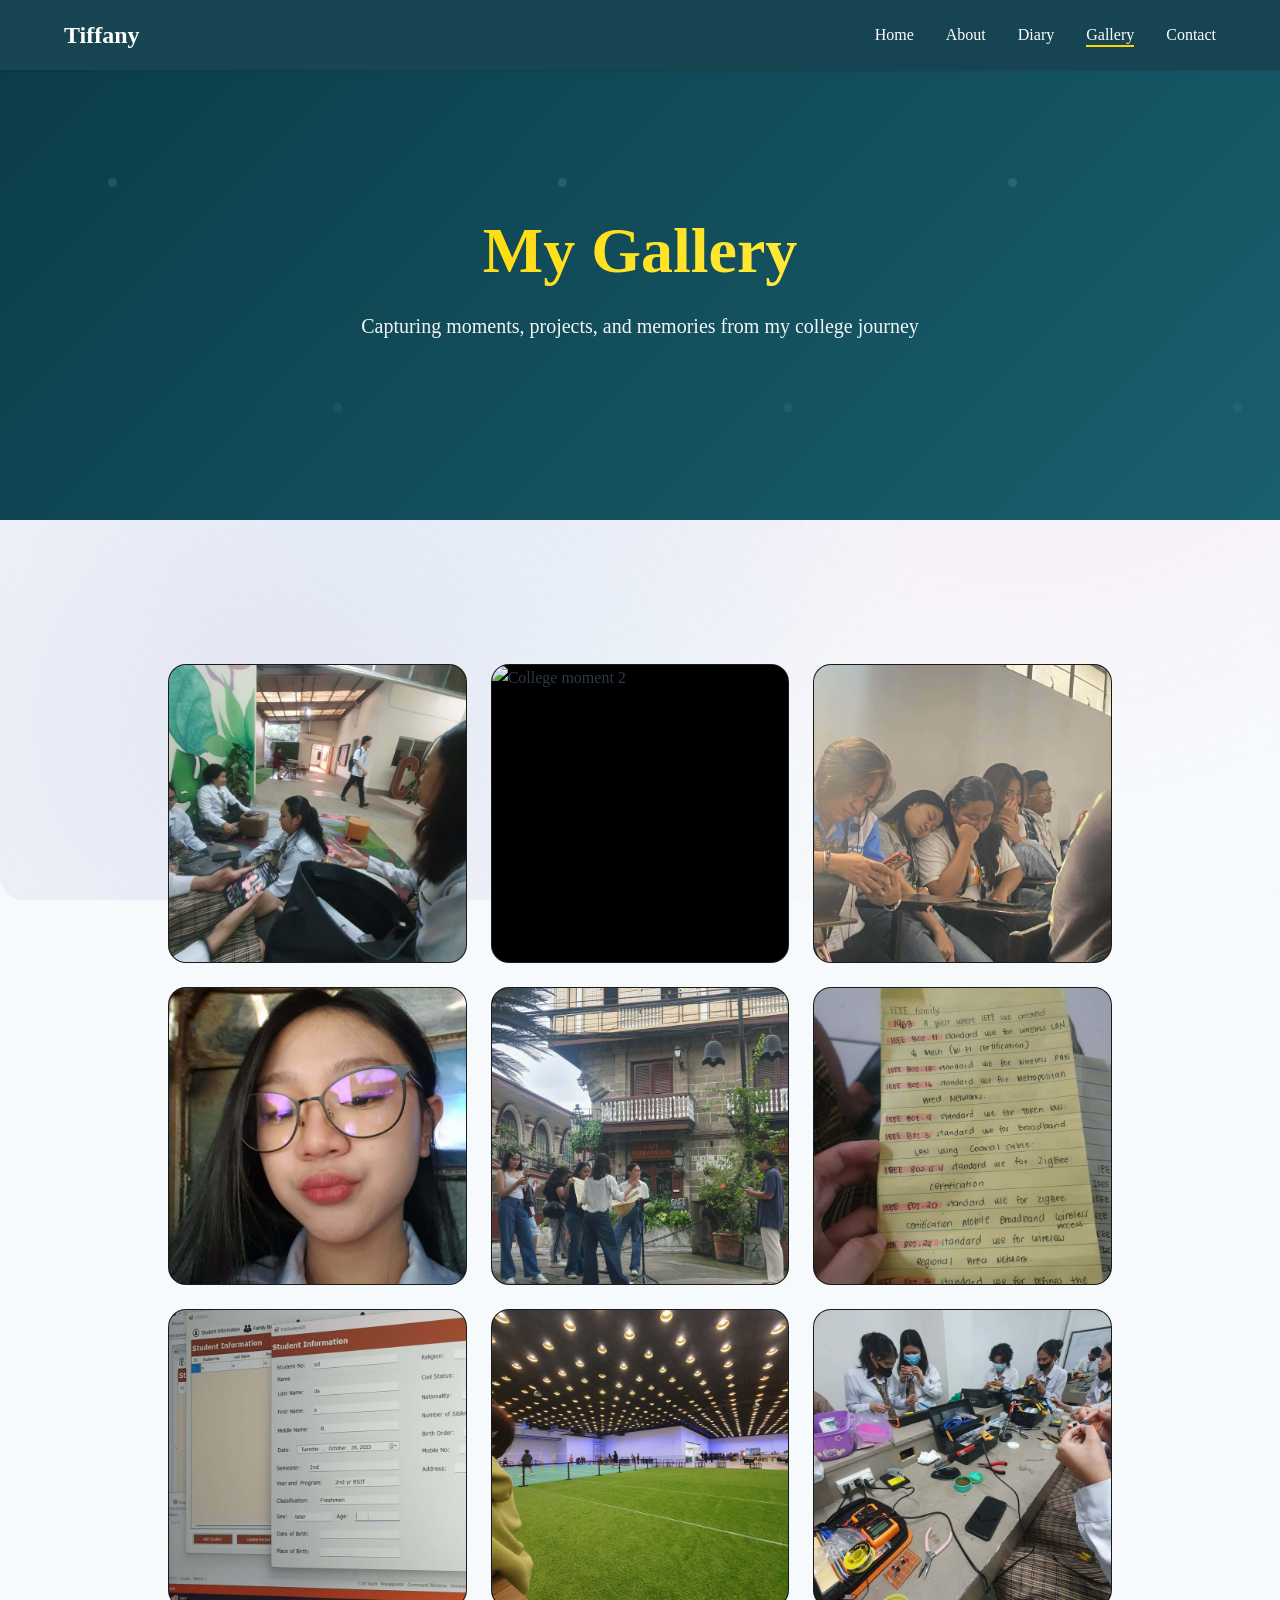
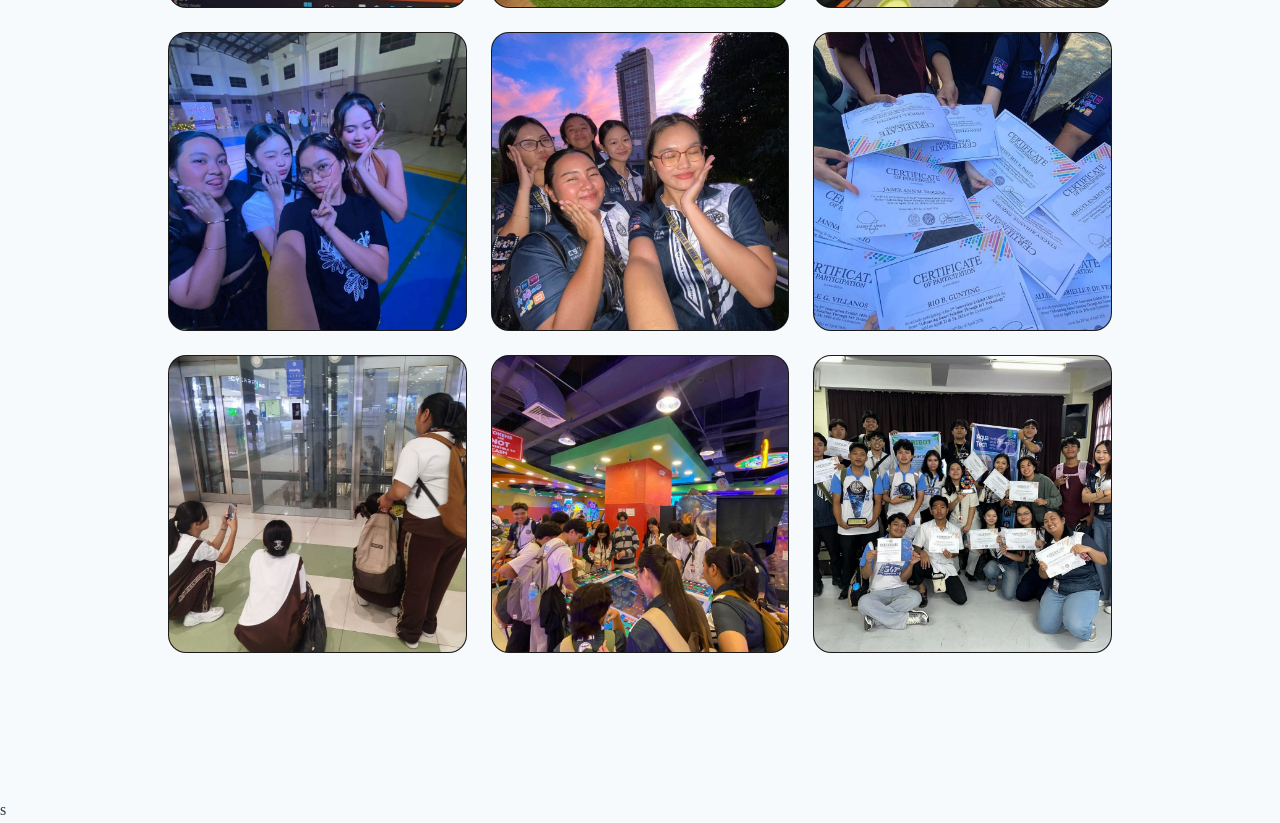
==== gallery.html @ 6e897db8 "MY DIARY" ====
<!DOCTYPE html>
<html lang="en">
<head>
    <meta charset="UTF-8">
    <meta name="viewport" content="width=device-width, initial-scale=1.0">
    <title>Gallery - Tiffany</title>
    <link rel="stylesheet" href="style.css">
    <link href="https://fonts.googleapis.com/css2?family=Poppins:wght@300;400;500;600;700&display=swap" rel="stylesheet">
</head>
<body>
    <!-- Navbar -->
    <nav class="navbar">
        <h1 class="logo">Tiffany</h1>
        <ul>
            <li><a href="index.html">Home</a></li>
            <li><a href="about.html">About</a></li>
            <li><a href="diary.html">Diary</a></li>
            <li><a href="gallery.html" class="active">Gallery</a></li>
            <li><a href="contact.html">Contact</a></li>
        </ul>
    </nav>

    <!-- Hero Header -->
    <section class="hero hero-gallery">
        <div class="hero-text">
            <h1>My Gallery</h1>
            <p>Capturing moments, projects, and memories from my college journey</p>
        </div>
    </section>

    <!-- Gallery Grid -->
    <div class="container">
        <div class="gallery-grid">
            <div class="gallery-item">
                <img src="pic5.jpg" alt="College moment 1" loading="lazy">
            </div>

            <div class="gallery-item">
                <img src="11.jpg" alt="College moment 2" loading="lazy">
            </div>

            <div class="gallery-item">
                <img src="pic10.jpg" alt="College moment 3" loading="lazy">
            </div>

            <div class="gallery-item">
                <img src="pic9.jpg" alt="College moment 4" loading="lazy">
            </div>

            <div class="gallery-item">
                <img src="pic8.jpg" alt="College moment 5" loading="lazy">               
            </div>

            <div class="gallery-item">
                <img src="pic7.jpg" alt="College moment 6" loading="lazy">                  
            </div>
            
            <div class="gallery-item">
                <img src="pic6.jpg" alt="College moment 7" loading="lazy">               
            </div>

            <div class="gallery-item">
                <img src="pic4.jpg" alt="College moment 8" loading="lazy">
            </div>

            <div class="gallery-item wide">
                <img src="pic3.jpg" alt="Screenshot project" loading="lazy">
            </div>

            <div class="gallery-item wide">
                <img src="pic2.jpg" alt="Screenshot project 2" loading="lazy">
            </div>

            <div class="gallery-item wide">
                <img src="pic12.jpg" alt="Screenshot project 2" loading="lazy">
            </div>

            <div class="gallery-item wide">
                <img src="pic13.jpg" alt="Screenshot project 2" loading="lazy">
            </div>

            <div class="gallery-item wide">
                <img src="pic15.jpg" alt="Screenshot project 2" loading="lazy">
            </div>

            <div class="gallery-item wide">
                <img src="pic16.jpg" alt="Screenshot project 2" loading="lazy">
            </div>

            <div class="gallery-item wide">
                <img src="pic17.jpg" alt="Screenshot project 2" loading="lazy">
            </div>

        </div>
    </div>
</body>s
</html>
---- style.css ----
* {
  margin: 0;
  padding: 0;
  box-sizing: border-box;
}

:root {
  --primary: #0b3c49;
  --primary-light: #2f6f7e;
  --accent: #ffd700;
  --text-dark: #2d3748;
  --text-light: #4a5568;
  --bg-light: #f7fafc;
  --white: #ffffff;
  --shadow-sm: 0 1px 3px rgba(0,0,0,0.1);
  --shadow-md: 0 10px 25px rgba(0,0,0,0.1);
  --shadow-lg: 0 20px 40px rgba(0,0,0,0.12);
  --border-radius: 12px;
  --transition: all 0.3s cubic-bezier(0.4, 0, 0.2, 1);
}

html {
  scroll-behavior: smooth;
}

body {
  background: var(--bg-light);
  color: var(--text-dark);
  line-height: 1.6;
  overflow-x: hidden;
}

/* NAVBAR */
.navbar {
  position: fixed;
  top: 0;
  left: 0;
  right: 0;
  background: rgba(11, 60, 73, 0.95);
  backdrop-filter: blur(10px);
  z-index: 1000;
  padding: 1rem 5%;
  display: flex;
  justify-content: space-between;
  align-items: center;
  box-shadow: var(--shadow-sm);
  transition: var(--transition);
}

.navbar.scrolled {
  background: rgba(11, 60, 73, 1);
  padding: 0.75rem 5%;
}

.navbar .logo {
  font-size: 1.5rem;
  font-weight: 700;
  color: var(--white);
  text-decoration: none;
}

.navbar ul {
  list-style: none;
  display: flex;
  gap: 2rem;
}

.navbar ul li a {
  text-decoration: none;
  color: var(--white);
  font-weight: 500;
  position: relative;
  transition: var(--transition);
}

.navbar ul li a::after {
  content: '';
  position: absolute;
  bottom: -4px;
  left: 0;
  width: 0;
  height: 2px;
  background: var(--accent);
  transition: var(--transition);
}

.navbar ul li a:hover::after,
.navbar ul li a.active::after {
  width: 100%;
}

.navbar ul li a:hover {
  color: var(--accent);
  transform: translateY(-1px);
}

/* HERO SECTION */
.hero {
  min-height: 100vh;
  display: flex;
  align-items: center;
  justify-content: space-between;
  padding: 0 clamp(2rem, 5vw, 6rem);
  background: linear-gradient(135deg, var(--primary-light) 0%, var(--primary) 100%);
  color: var(--white);
  position: relative;
  overflow: hidden;
}

.hero::before {
  content: '';
  position: absolute;
  top: 0;
  left: 0;
  right: 0;
  bottom: 0;
  background: url('data:image/svg+xml,<svg xmlns="http://www.w3.org/2000/svg" viewBox="0 0 100 100"><defs><pattern id="grain" width="100" height="100" patternUnits="userSpaceOnUse"><circle cx="25" cy="25" r="1" fill="rgba(255,255,255,0.1)"/><circle cx="75" cy="75" r="1" fill="rgba(255,255,255,0.05)"/></pattern></defs><rect width="100" height="100" fill="url(%23grain)"/></svg>');
  pointer-events: none;
}

.hero-content {
  max-width: 50%;
  z-index: 2;
}

.hero-text h1 {
  font-size: clamp(2.5rem, 5vw, 4rem);
  font-weight: 800;
  line-height: 1.1;
  margin-bottom: 1.5rem;
  background: linear-gradient(135deg, var(--accent), #ffed4a);
  -webkit-background-clip: text;
  -webkit-text-fill-color: transparent;
  background-clip: text;
}

.hero-text p {
  font-size: 1.25rem;
  margin-bottom: 2rem;
  opacity: 0.95;
}

.cta-button {
  display: inline-flex;
  align-items: center;
  gap: 0.75rem;
  padding: 1rem 2.5rem;
  background: var(--accent);
  color: var(--primary);
  font-weight: 600;
  text-decoration: none;
  border-radius: var(--border-radius);
  box-shadow: var(--shadow-lg);
  transition: var(--transition);
  position: relative;
  overflow: hidden;
}

.cta-button::before {
  content: '';
  position: absolute;
  top: 0;
  left: -100%;
  width: 100%;
  height: 100%;
  background: linear-gradient(90deg, transparent, rgba(255,255,255,0.3), transparent);
  transition: var(--transition);
}

.cta-button:hover::before {
  left: 100%;
}

.cta-button:hover {
  transform: translateY(-3px);
  box-shadow: 0 25px 50px rgba(255, 215, 0, 0.4);
}

.hero-image {
  position: relative;
  z-index: 2;
}

.hero img {
  width: clamp(250px, 30vw, 400px);
  height: auto;
  border-radius: var(--border-radius);
  box-shadow: var(--shadow-lg);
  transform: perspective(1000px) rotateY(5deg);
  transition: var(--transition);
}

.hero img:hover {
  transform: perspective(1000px) rotateY(0deg) scale(1.05);
}

/* CONTAINER & CARDS */
.container {
  padding: clamp(3rem, 8vw, 6rem);
  max-width: 1200px;
  margin: 0 auto;
}

.section-title {
  text-align: center;
  font-size: clamp(2rem, 4vw, 3rem);
  margin-bottom: 4rem;
  background: linear-gradient(135deg, var(--primary), var(--primary-light));
  -webkit-background-clip: text;
  -webkit-text-fill-color: transparent;
  background-clip: text;
}

.card {
  background: var(--white);
  padding: clamp(2rem, 4vw, 3rem);
  border-radius: var(--border-radius);
  box-shadow: var(--shadow-md);
  transition: var(--transition);
  border: 1px solid rgba(255,255,255,0.2);
  position: relative;
  overflow: hidden;
}

.card::before {
  content: '';
  position: absolute;
  top: 0;
  left: 0;
  right: 0;
  height: 4px;
  background: linear-gradient(90deg, var(--accent), var(--primary-light));
}

.card:hover {
  transform: translateY(-10px);
  box-shadow: var(--shadow-lg);
}

/* DIARY ENTRIES */
.diary-grid {
  display: grid;
  grid-template-columns: repeat(auto-fit, minmax(350px, 1fr));
  gap: 2rem;
  margin-top: 3rem;
}

.diary-entry {
  background: var(--white);
  margin-bottom: 0;
  padding: 2rem;
  border-radius: var(--border-radius);
  border-left: 5px solid var(--primary);
  box-shadow: var(--shadow-sm);
  transition: var(--transition);
  position: relative;
  overflow: hidden;
}

.diary-entry::before {
  content: '';
  position: absolute;
  top: 0;
  left: 0;
  right: 0;
  height: 3px;
  background: var(--accent);
  transform: scaleX(0);
  transition: var(--transition);
}

.diary-entry:hover::before {
  transform: scaleX(1);
}

.diary-entry:hover {
  border-left-width: 8px;
  box-shadow: var(--shadow-md);
  transform: translateX(8px);
}

.diary-entry h3 {
  margin-bottom: 1rem;
  color: var(--primary);
  font-size: 1.25rem;
  font-weight: 600;
}

.diary-entry p {
  color: var(--text-light);
  line-height: 1.7;
}

.date-badge {
  display: inline-flex;
  align-items: center;
  gap: 0.5rem;
  padding: 0.25rem 0.75rem;
  background: linear-gradient(135deg, var(--primary-light), var(--primary));
  color: var(--white);
  border-radius: 20px;
  font-size: 0.875rem;
  font-weight: 500;
  margin-bottom: 1rem;
}

/* RESPONSIVE */
@media (max-width: 768px) {
  .navbar {
    padding: 1rem 2rem;
  }
  
  .navbar ul {
    gap: 1rem;
  }
  
  .hero {
    flex-direction: column;
    text-align: center;
    padding: 120px 2rem 4rem;
    gap: 3rem;
  }
  
  .hero-content {
    max-width: 100%;
  }
  
  .container {
    padding: 2rem 1.5rem;
  }
  
  .diary-grid {
    grid-template-columns: 1fr;
    gap: 1.5rem;
  }
}

@media (max-width: 480px) {
  .navbar ul {
    display: none;
  }
  
  .hero-text h1 {
    font-size: 2rem;
  }
}

/* ANIMATIONS */
@keyframes fadeInUp {
  from {
    opacity: 0;
    transform: translateY(30px);
  }
  to {
    opacity: 1;
    transform: translateY(0);
  }
}

.fade-in-up {
  animation: fadeInUp 0.8s ease-out forwards;
}

/* SCROLL INDICATOR */
.progress-bar {
  position: fixed;
  top: 0;
  left: 0;
  height: 4px;
  background: var(--accent);
  z-index: 1001;
  transform-origin: left;
  transition: transform 0.1s;
}
/* ABOUT PAGE STYLES */
.hero-about {
  min-height: 50vh;
  margin-top: 70px;
  background: linear-gradient(135deg, var(--primary), #1a5f6e);
  text-align: center;
  justify-content: center;
}

.hero-about .hero-text {
  max-width: 100%;
}

.hero-about h1 {
  font-size: 3rem;
  background: linear-gradient(135deg, var(--accent), #ffed4a);
  -webkit-background-clip: text;
  -webkit-text-fill-color: transparent;
  margin-bottom: 1rem;
}

.hero-about p {
  font-size: 1.3rem;
  opacity: 0.9;
}

/* ABOUT GRID */
.about-grid {
  display: grid;
  grid-template-columns: 1fr 1fr;
  gap: 3rem;
  margin-top: 3rem;
}

.profile-card {
  display: flex;
  flex-direction: column;
  align-items: center;
  text-align: center;
  padding: 3rem 2rem;
}

.profile-image {
  width: 200px;
  height: 200px;
  margin-bottom: 2rem;
  border-radius: 50%;
  overflow: hidden;
  box-shadow: 0 20px 60px rgba(0,0,0,0.2);
}

.profile-image img {
  width: 100%;
  height: 100%;
  object-fit: cover;
}

.profile-info h2 {
  color: var(--primary);
  font-size: 2rem;
  margin-bottom: 2rem;
}

.info-list {
  display: flex;
  flex-direction: column;
  gap: 1.5rem;
}

.info-item {
  display: flex;
  justify-content: space-between;
  padding: 1rem;
  background: #f8fafc;
  border-radius: 12px;
  border-left: 4px solid var(--accent);
}

.info-item strong {
  color: var(--primary);
  font-weight: 600;
}

.story-card {
  padding: 3rem;
}

.story-card h3 {
  color: var(--primary);
  font-size: 1.8rem;
  margin-bottom: 1.5rem;
  position: relative;
}

.story-card h3::after {
  content: '';
  position: absolute;
  bottom: -8px;
  left: 0;
  width: 50px;
  height: 3px;
  background: var(--accent);
}

.story-card p {
  font-size: 1.1rem;
  color: #555;
  line-height: 1.8;
  margin-bottom: 2rem;
}

blockquote {
  background: linear-gradient(135deg, #f0f9ff, #e0f2fe);
  padding: 2rem;
  border-radius: 15px;
  border-left: 5px solid var(--accent);
  font-style: italic;
  font-size: 1.1rem;
  color: var(--primary);
  margin: 2rem 0;
  position: relative;
}

blockquote::before {
  content: '"';
  font-size: 4rem;
  color: var(--accent);
  position: absolute;
  top: -10px;
  left: 20px;
  font-family: serif;
}

/* RESPONSIVE */
@media (max-width: 768px) {
  .about-grid {
    grid-template-columns: 1fr;
    gap: 2rem;
  }
  
  .profile-card {
    flex-direction: row;
    text-align: left;
    gap: 2rem;
  }
  
  .profile-image {
    width: 120px;
    height: 120px;
    flex-shrink: 0;
  }
  
  .info-item {
    flex-direction: column;
    gap: 0.5rem;
    text-align: left;
  }
  
  .hero-about h1 {
    font-size: 2.5rem;
  }
}

@media (max-width: 480px) {
  .profile-card {
    flex-direction: column;
    text-align: center;
  }
}
/* MODERN GALLERY GRID */
.hero-gallery{
   min-height: 50vh;
  margin-top: 70px;
  background: linear-gradient(135deg, var(--primary), #1a5f6e);
  text-align: center;
  justify-content: center;
}
.gallery-grid {
  display: grid;
  grid-template-columns: repeat(auto-fit, minmax(250px, 1fr));
  gap: 1.5rem;
  padding: 3rem 2rem;
  max-width: 1200px;
  margin: auto;
}

/* HERO BACKGROUND EFFECT */
.gallery-grid::before {
  content: '';
  position: absolute;
  top: 0;
  left: 0;
  right: 0;
  bottom: 0;
  z-index: -1;
  background: 
    radial-gradient(circle at 20% 80%, rgba(120,119,198,0.15) 0%, transparent 50%),
    radial-gradient(circle at 80% 20%, rgba(255,119,198,0.15) 0%, transparent 50%),
    radial-gradient(circle at 40% 40%, rgba(120,219,255,0.1) 0%, transparent 50%);
  border-radius: 24px;
  backdrop-filter: blur(20px);
}

/* GALLERY CARD */
.gallery-item {
  position: relative;
  border-radius: 18px;
  overflow: hidden;
  aspect-ratio: 1;
  cursor: pointer;
  background: #000;
  transition: transform 0.4s ease, box-shadow 0.4s ease;
  border: 1px solid rgba(255,255,255,0.1);
  backdrop-filter: blur(10px);
}

/* IMAGE */
.gallery-item img {
  width: 100%;
  height: 100%;
  object-fit: cover;
  transition: transform 0.5s ease, filter 0.5s ease;
}

/* OVERLAY */
.gallery-overlay {
  position: absolute;
  inset: 0;
  background: linear-gradient(to top, rgba(0,0,0,0.8), transparent 60%);
  color: white;
  display: flex;
  flex-direction: column;
  justify-content: flex-end;
  padding: 1.2rem;
  opacity: 0;
  transition: opacity 0.4s ease;
  backdrop-filter: blur(10px);
}

.gallery-overlay h3 {
  font-size: 1.2rem;
  margin-bottom: 0.3rem;
}

.gallery-overlay p {
  font-size: 0.9rem;
  opacity: 0.85;
}

/* HOVER EFFECT */
.gallery-item:hover {
  transform: translateY(-8px);
  box-shadow: 0 15px 40px rgba(0,0,0,0.3), 0 0 0 1px rgba(255,255,255,0.2);
}

.gallery-item:hover img {
  transform: scale(1.08);
  filter: brightness(0.85);
}

.gallery-item:hover .gallery-overlay {
  opacity: 1;
}
/* CONTACT PAGE STYLES */
.hero-contact {
  min-height: 50vh;
  margin-top: 70px;
  background: linear-gradient(135deg, var(--primary), #1a5f6e);
  text-align: center;
  justify-content: center;
}

.contact-grid {
  display: grid;
  grid-template-columns: 1fr 1fr;
  gap: 4rem;
  margin: 4rem 0;
}

.contact-info {
  padding: 3rem;
}

.contact-info h2 {
  color: var(--primary);
  margin-bottom: 2rem;
  text-align: center;
}

.contact-item {
  display: flex;
  align-items: center;
  gap: 1.5rem;
  padding: 1.5rem;
  background: #f8fafc;
  border-radius: 15px;
  margin-bottom: 1.5rem;
  transition: 0.3s;
}

.contact-item:hover {
  transform: translateX(10px);
  background: white;
  box-shadow: 0 10px 30px rgba(0,0,0,0.1);
}

.contact-item i {
  font-size: 2rem;
  color: var(--accent);
  width: 50px;
  height: 50px;
  display: flex;
  align-items: center;
  justify-content: center;
  background: rgba(255,215,0,0.1);
  border-radius: 50%;
}

.contact-item h4 {
  margin-bottom: 0.5rem;
  color: var(--primary);
}

.contact-item p {
  margin: 0;
  color: #666;
}

.social-links {
  display: flex;
  gap: 1rem;
  justify-content: center;
  margin-top: 2rem;
}

.social-btn {
  width: 50px;
  height: 50px;
  border-radius: 50%;
  background: var(--primary);
  color: white;
  display: flex;
  align-items: center;
  justify-content: center;
  font-size: 1.2rem;
  transition: 0.3s;
  text-decoration: none;
}

.social-btn:hover {
  background: var(--accent);
  color: var(--primary);
  transform: translateY(-3px);
}

/* FORM */
.contact-form-card {
  padding: 3rem;
}

.contact-form-card h2 {
  color: var(--primary);
  margin-bottom: 2rem;
  text-align: center;
}

.form-group {
  display: flex;
  gap: 1rem;
  margin-bottom: 1.5rem;
}

.form-group input,
.form-group textarea {
  flex: 1;
  padding: 1rem 1.5rem;
  border: 2px solid #e2e8f0;
  border-radius: 12px;
  font-family: inherit;
  font-size: 1rem;
  transition: 0.3s;
  background: white;
}

.form-group input:focus,
.form-group textarea:focus {
  outline: none;
  border-color: var(--accent);
  box-shadow: 0 0 0 3px rgba(255,215,0,0.1);
}

.cta-btn.full-width {
  width: 100%;
  padding: 1.2rem;
  font-size: 1.1rem;
}

/* QR SECTION */
.qr-section {
  text-align: center;
  margin-top: 4rem;
  padding: 3rem 0;
}

.qr-section h3 {
  color: var(--primary);
  font-size: 1.8rem;
  margin-bottom: 2rem;
}

.qr-grid {
  display: flex;
  justify-content: center;
  gap: 3rem;
}

.qr-item {
  text-align: center;
}

.qr-item img {
  width: 150px;
  height: 150px;
  border-radius: 15px;
  box-shadow: 0 10px 30px rgba(0,0,0,0.2);
  margin-bottom: 1rem;
}

.qr-item p {
  font-weight: 500;
  color: var(--primary);
}

/* RESPONSIVE */
@media (max-width: 768px) {
  .contact-grid {
    grid-template-columns: 1fr;
    gap: 2rem;
  }
  
  .form-group {
    flex-direction: column;
    gap: 1rem;
  }
  
  .qr-grid {
    flex-direction: column;
    align-items: center;
    gap: 2rem;
  }
}
/* DIARY PAGE STYLES */
.hero-diary {
  min-height: 60vh;
  margin-top: 70px;
  background: linear-gradient(135deg, #2f6f7e, var(--primary));
  color: white;
  text-align: center;
  display: flex;
  align-items: center;
  justify-content: center;
}

.hero-diary .hero-text h1 {
  font-size: 3.5rem;
  background: linear-gradient(135deg, var(--accent), #ffed4a);
  -webkit-background-clip: text;
  -webkit-text-fill-color: transparent;
}

.diary-grid {
  display: grid;
  grid-template-columns: repeat(auto-fit, minmax(380px, 1fr));
  gap: 2rem;
  margin-top: 3rem;
}

.diary-entry {
  background: white;
  padding: 2.5rem;
  border-radius: 20px;
  box-shadow: 0 10px 40px rgba(0,0,0,0.08);
  border-left: 6px solid var(--primary);
  transition: all 0.4s cubic-bezier(0.4, 0, 0.2, 1);
  position: relative;
  overflow: hidden;
}

.diary-entry::before {
  content: '';
  position: absolute;
  top: 0;
  left: 0;
  right: 0;
  height: 4px;
  background: linear-gradient(90deg, var(--accent), transparent);
  transform: scaleX(0);
  transition: transform 0.4s;
}

.diary-entry:hover::before {
  transform: scaleX(1);
}

.diary-entry:hover {
  transform: translateY(-12px);
  box-shadow: 0 25px 60px rgba(0,0,0,0.15);
  border-left-width: 8px;
}

.entry-header {
  display: flex;
  align-items: center;
  gap: 1rem;
  margin-bottom: 1.5rem;
}

.date-badge {
  background: linear-gradient(135deg, var(--primary), #2f6f7e);
  color: white;
  padding: 0.5rem 1rem;
  border-radius: 25px;
  font-size: 0.85rem;
  font-weight: 500;
  flex-shrink: 0;
}

.diary-entry h3 {
  margin: 0;
  color: var(--primary);
  font-size: 1.4rem;
  font-weight: 600;
  flex: 1;
}

.diary-entry p {
  color: #555;
  line-height: 1.7;
  margin: 0;
}

/* RESPONSIVE */
@media (max-width: 768px) {
  .diary-grid {
    grid-template-columns: 1fr;
    gap: 1.5rem;
  }
  
  .entry-header {
    flex-direction: column;
    align-items: flex-start;
    gap: 0.75rem;
  }
}
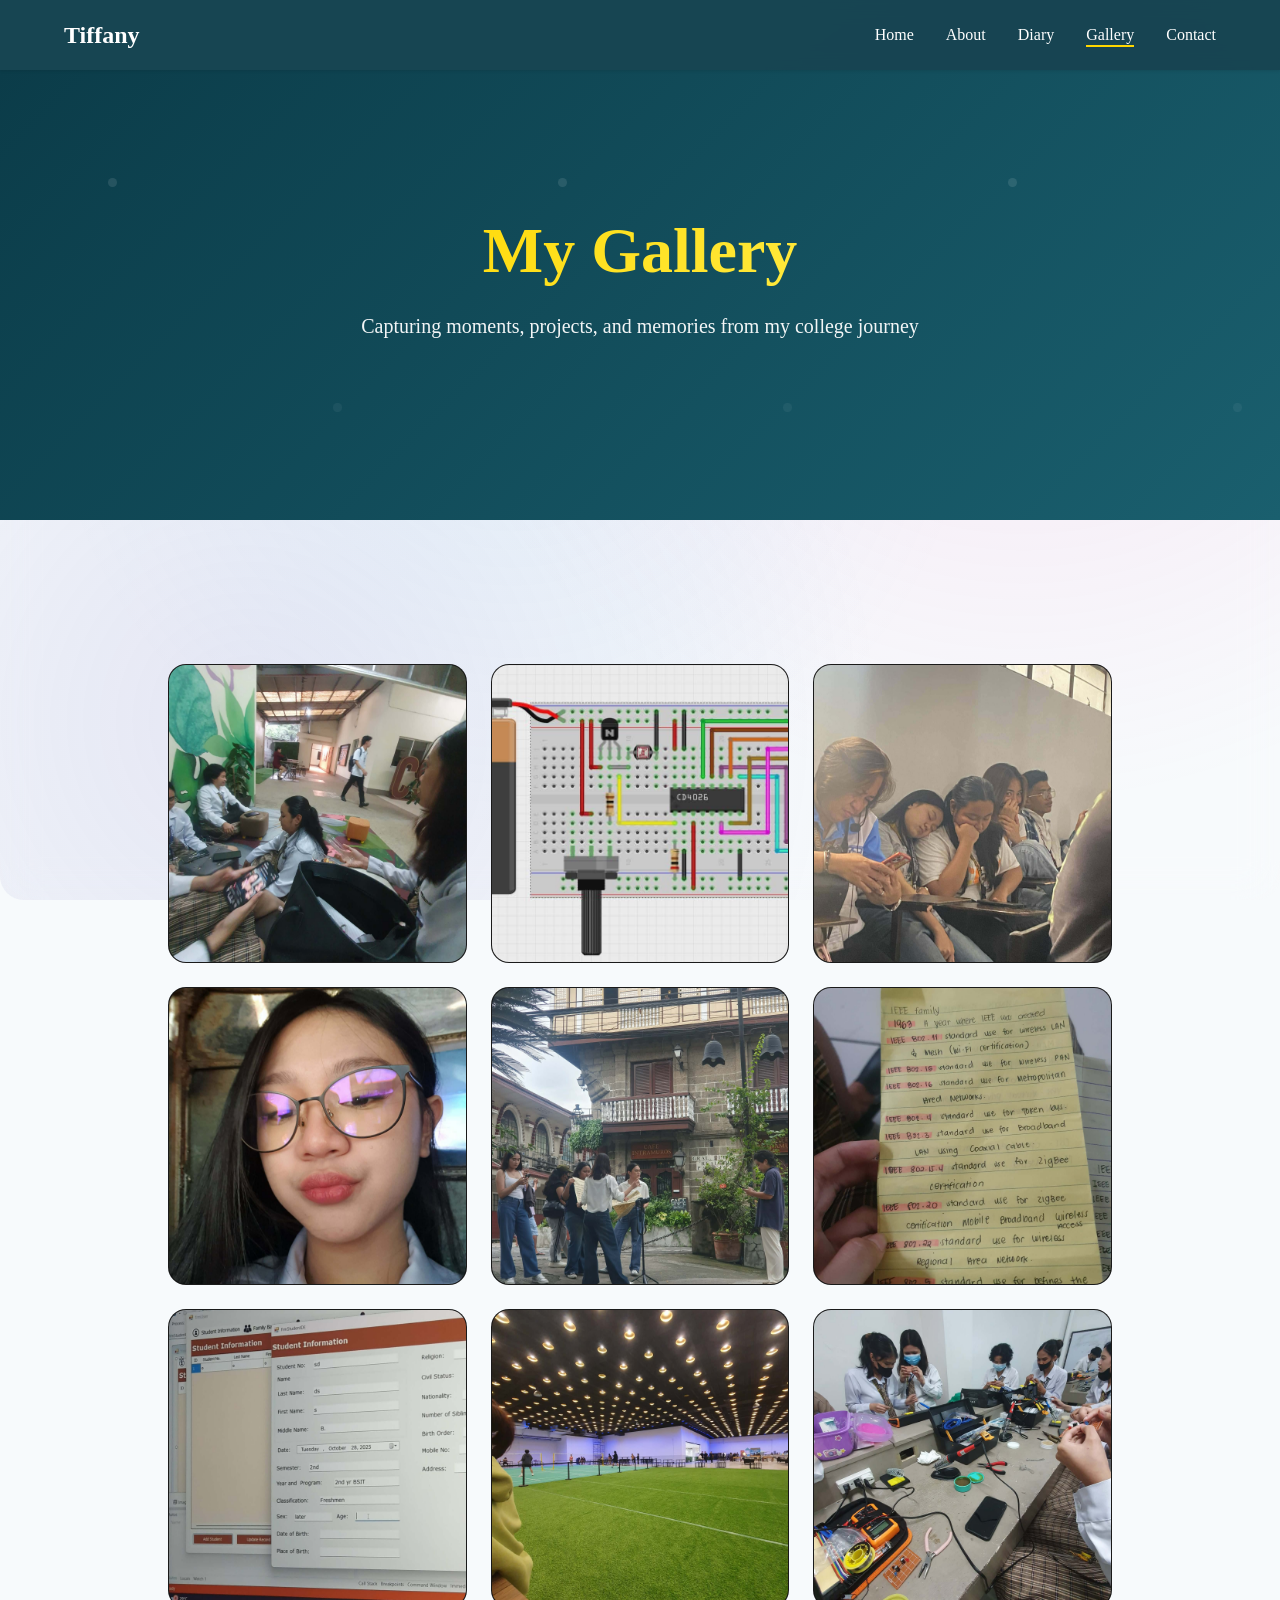
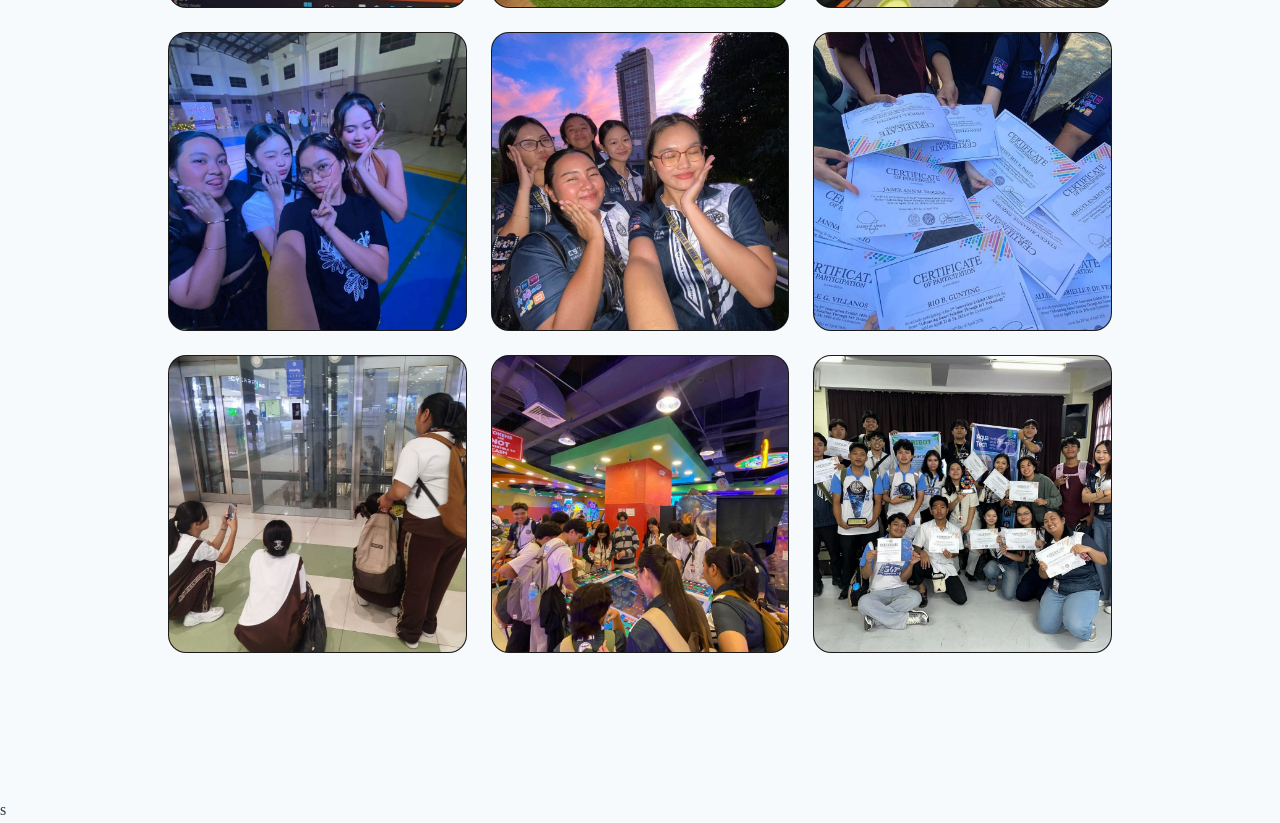
==== commit 8a210fc2: "Add files via upload" ====
--- a/gallery.html
+++ b/gallery.html
@@ -36,7 +36,7 @@
             </div>
 
             <div class="gallery-item">
-                <img src="11.jpg" alt="College moment 2" loading="lazy">
+                <img src="pic11.jpg" alt="College moment 2" loading="lazy">
             </div>
 
             <div class="gallery-item">
